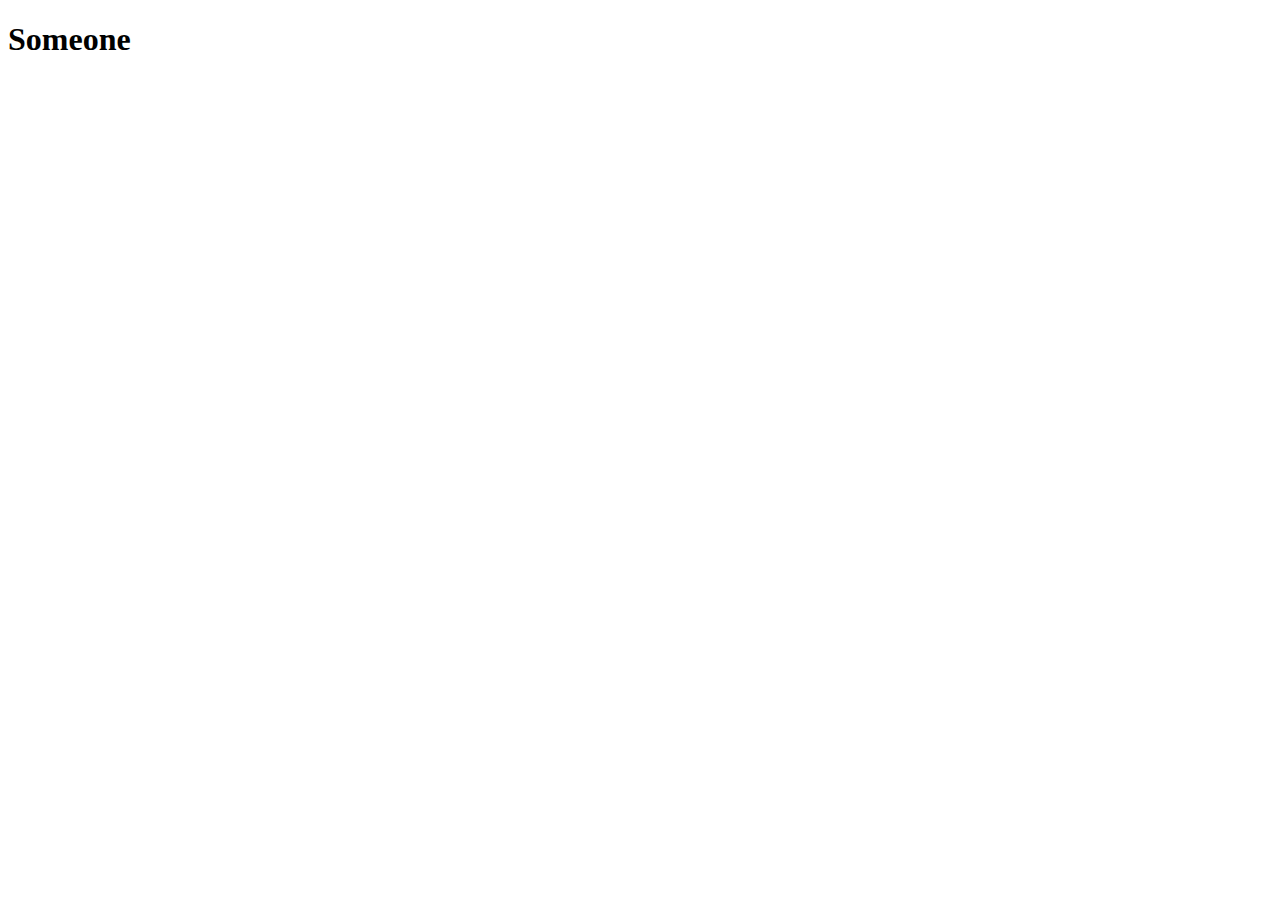
==== index.html @ 9d6117f8 "...." ====
<!DOCTYPE html>
<html>
    <head>
		<meta charset="UTF-8">
		<meta http-equiv="X-UA-Compatible" content="IE=edge">
		<meta name="viewport" content="width=device-width, initial-scale=1.0">
	
		<title>Alexingin-paracord</title>
	
		<link rel="stylesheet" href="libs/swiper/swiper-bundle.min.css">
		<link rel="stylesheet" href="style.css">
	
		<script src="libs/swiper/swiper-bundle.min.js" defer></script>
		<script src="libs/swiper/bindSwipers.js" defer></script>
		<script src="script.js" defer></script>
    </head>
    <body>
        <h1>Someone</h1>
    </body>
</html>
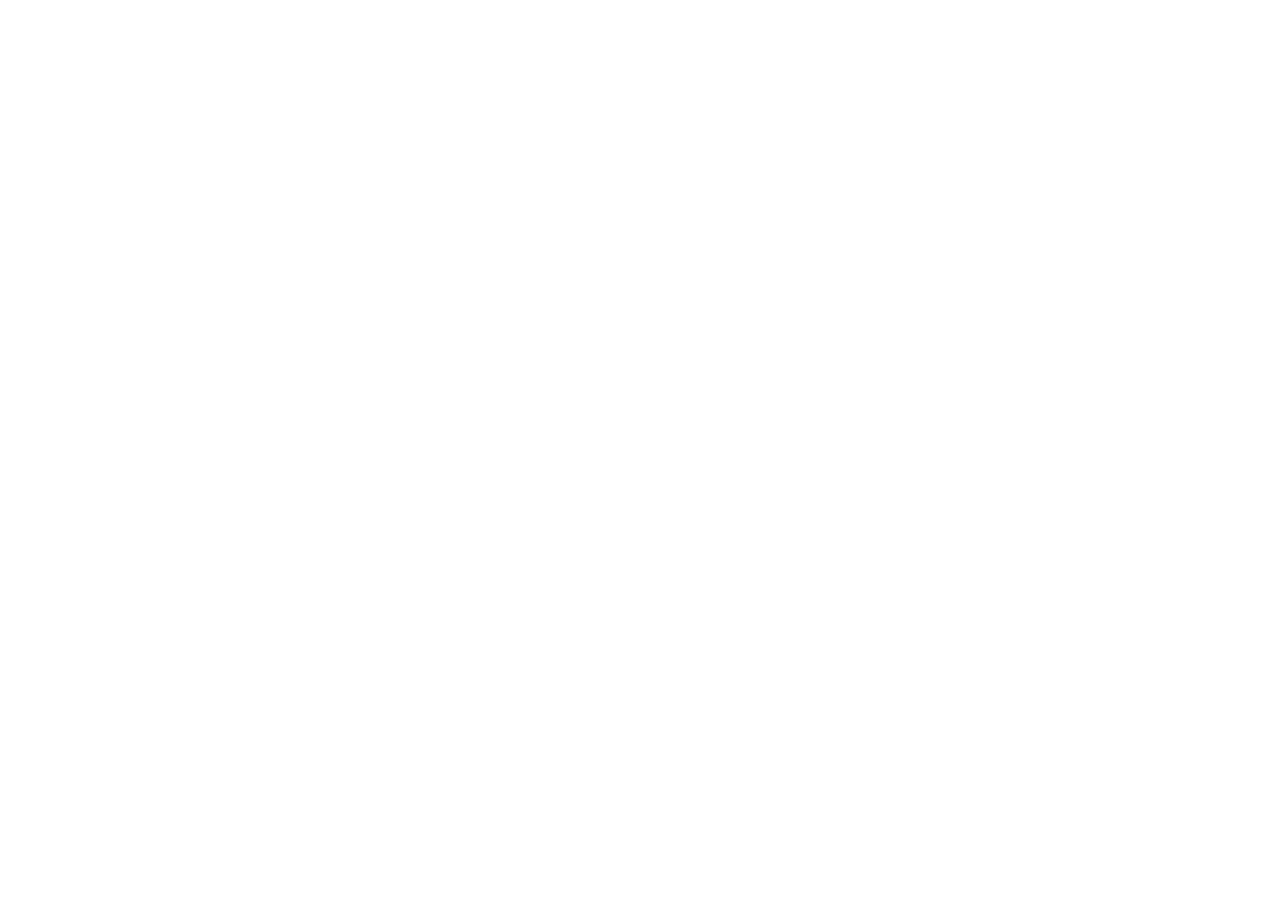
==== commit d595dc8d: "add" ====
--- a/index.html
+++ b/index.html
@@ -15,6 +15,104 @@
 		<script src="script.js" defer></script>
     </head>
     <body>
-        <h1>Someone</h1>
+        
+		<div class="main-whrapper">
+			<div class="swiper slider slider1">
+				<div class="swiper-whrapper slider__wrapper">
+					<div class="swiper-slide slider__item">
+						<div class="slider__img" style="background-image: url(img/1.jpg);"></div>
+					</div>
+					<div class="swiper-slide slider__item">
+						<div class="slider__img" style="background-image: url(img/2.jpg);"></div>
+					</div>
+					<div class="swiper-slide slider__item">
+						<div class="slider__img" style="background-image: url(img/3.jpg);"></div>
+					</div>
+					<div class="swiper-slide slider__item">
+						<div class="slider__img" style="background-image: url(img/4.jpg);"></div>
+					</div>
+					<div class="swiper-slide slider__item">
+						<div class="slider__img" style="background-image: url(img/5.jpg);"></div>
+					</div>
+					<div class="swiper-slide slider__item">
+						<div class="slider__img" style="background-image: url(img/6.jpg);"></div>
+					</div>
+				</div>
+			</div>
+
+			<div class="swiper slider slider2">
+				<div class="swiper-whrapper slider__wrapper">
+					<div class="swiper-slide slider__item">
+						<div class="slider__img" style="background-image: url(img/7.jpg);"></div>
+					</div>
+					<div class="swiper-slide slider__item">
+						<div class="slider__img" style="background-image: url(img/8.jpg);"></div>
+					</div>
+					<div class="swiper-slide slider__item">
+						<div class="slider__img" style="background-image: url(img/9.jpg);"></div>
+					</div>
+					<div class="swiper-slide slider__item">
+						<div class="slider__img" style="background-image: url(img/10.jpg);"></div>
+					</div>
+					<div class="swiper-slide slider__item">
+						<div class="slider__img" style="background-image: url(img/11.jpg);"></div>
+					</div>
+					<div class="swiper-slide slider__item">
+						<div class="slider__img" style="background-image: url(img/12.jpg);"></div>
+					</div>
+				</div>
+			</div>
+
+			<div class="swiper slider slider3">
+				<div class="swiper-whrapper slider__wrapper">
+					<div class="swiper-slide slider__item">
+						<div class="slider__img" style="background-image: url(img/13.jpg);"></div>
+					</div>
+					<div class="swiper-slide slider__item">
+						<div class="slider__img" style="background-image: url(img/14.jpg);"></div>
+					</div>
+					<div class="swiper-slide slider__item">
+						<div class="slider__img" style="background-image: url(img/15.jpg);"></div>
+					</div>
+					<div class="swiper-slide slider__item">
+						<div class="slider__img" style="background-image: url(img/16.jpg);"></div>
+					</div>
+					<div class="swiper-slide slider__item">
+						<div class="slider__img" style="background-image: url(img/17.jpg);"></div>
+					</div>
+					<div class="swiper-slide slider__item">
+						<div class="slider__img" style="background-image: url(img/18.jpg);"></div>
+					</div>
+				</div>
+			</div>
+
+			<div class="swiper slider slider4">
+				<div class="swiper-whrapper slider__wrapper">
+					<div class="swiper-slide slider__item">
+						<div class="slider__img" style="background-image: url(img/19.jpg);"></div>
+					</div>
+					<div class="swiper-slide slider__item">
+						<div class="slider__img" style="background-image: url(img/20.jpg);"></div>
+					</div>
+					<div class="swiper-slide slider__item">
+						<div class="slider__img" style="background-image: url(img/21.jpg);"></div>
+					</div>
+					<div class="swiper-slide slider__item">
+						<div class="slider__img" style="background-image: url(img/22.jpg);"></div>
+					</div>
+					<div class="swiper-slide slider__item">
+						<div class="slider__img" style="background-image: url(img/23.jpg);"></div>
+					</div>
+					<div class="swiper-slide slider__item">
+						<div class="slider__img" style="background-image: url(img/24.jpg);"></div>
+					</div>
+				</div>
+			</div>
+
+
+
+		</div>
+
+
     </body>
 </html>--- a/style.css
+++ b/style.css
@@ -0,0 +1,30 @@
+* {
+	margin: 0;
+	padding: 0;
+	box-sizing: border-box;
+}
+:root {
+
+}
+html, body {
+	height: 100%;
+	overflow: hidden;
+
+}
+
+.main_whrapper {
+	height: 100%;
+	display: flex;
+}
+
+.slider {
+	
+}
+
+.slider__item {
+	width: 20vw;
+}
+.slider__img {
+	width: 100%;
+	height: 100%;
+}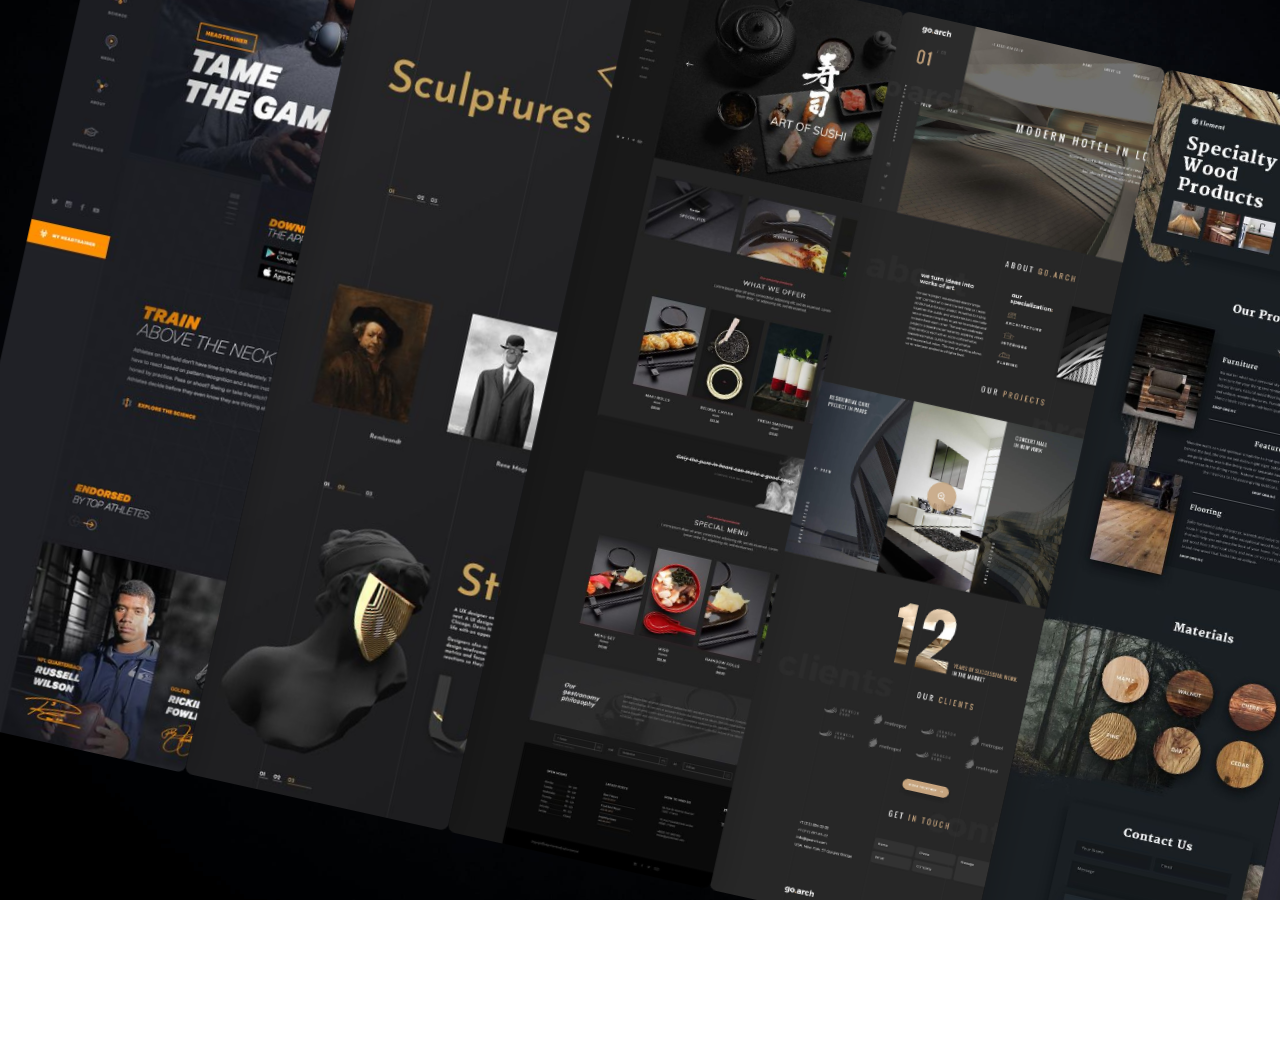
==== commit bf885358: "summmm" ====
--- a/index.html
+++ b/index.html
@@ -1,118 +1,115 @@
 <!DOCTYPE html>
-<html>
-    <head>
-		<meta charset="UTF-8">
-		<meta http-equiv="X-UA-Compatible" content="IE=edge">
-		<meta name="viewport" content="width=device-width, initial-scale=1.0">
-	
-		<title>Alexingin-paracord</title>
-	
-		<link rel="stylesheet" href="libs/swiper/swiper-bundle.min.css">
-		<link rel="stylesheet" href="style.css">
-	
-		<script src="libs/swiper/swiper-bundle.min.js" defer></script>
-		<script src="libs/swiper/bindSwipers.js" defer></script>
-		<script src="script.js" defer></script>
-    </head>
-    <body>
-        
-		<div class="main-whrapper">
-			<div class="swiper slider slider1">
-				<div class="swiper-whrapper slider__wrapper">
-					<div class="swiper-slide slider__item">
-						<div class="slider__img" style="background-image: url(img/1.jpg);"></div>
-					</div>
-					<div class="swiper-slide slider__item">
-						<div class="slider__img" style="background-image: url(img/2.jpg);"></div>
-					</div>
-					<div class="swiper-slide slider__item">
-						<div class="slider__img" style="background-image: url(img/3.jpg);"></div>
-					</div>
-					<div class="swiper-slide slider__item">
-						<div class="slider__img" style="background-image: url(img/4.jpg);"></div>
-					</div>
-					<div class="swiper-slide slider__item">
-						<div class="slider__img" style="background-image: url(img/5.jpg);"></div>
-					</div>
-					<div class="swiper-slide slider__item">
-						<div class="slider__img" style="background-image: url(img/6.jpg);"></div>
-					</div>
+<html lang="ru">
+<head>
+
+	<meta charset="UTF-8">
+	<meta http-equiv="X-UA-Compatible" content="IE=edge">
+	<meta name="viewport" content="width=device-width, initial-scale=1.0">
+
+	<title>AlexPara</title>
+
+	<link rel="stylesheet" href="libs/swiper/swiper-bundle.min.css">
+	<link rel="stylesheet" href="css/main.css">
+
+	<script src="libs/swiper/swiper-bundle.min.js" defer></script>
+	<script src="libs/swiper/bindSwipers.js" defer></script>
+	<script src="js/app.js" defer></script>
+
+</head>
+<body>
+
+	<div class="main-wrapper">
+
+		<div class="swiper slider slider1">
+			<div class="swiper-wrapper slider__wrapper">
+				<div class="swiper-slide slider__item">
+					<div class="slider__img" style="background-image: url(img/1.jpg);"></div>
+				</div>
+				<div class="swiper-slide slider__item">
+					<div class="slider__img" style="background-image: url(img/2.jpg);"></div>
+				</div>
+				<div class="swiper-slide slider__item">
+					<div class="slider__img" style="background-image: url(img/3.jpg);"></div>
+				</div>
+				<div class="swiper-slide slider__item">
+					<div class="slider__img" style="background-image: url(img/4.jpg);"></div>
+				</div>
+				<div class="swiper-slide slider__item">
+					<div class="slider__img" style="background-image: url(img/5.jpg);"></div>
+				</div>
+				<div class="swiper-slide slider__item">
+					<div class="slider__img" style="background-image: url(img/6.jpg);"></div>
 				</div>
 			</div>
-
-			<div class="swiper slider slider2">
-				<div class="swiper-whrapper slider__wrapper">
-					<div class="swiper-slide slider__item">
-						<div class="slider__img" style="background-image: url(img/7.jpg);"></div>
-					</div>
-					<div class="swiper-slide slider__item">
-						<div class="slider__img" style="background-image: url(img/8.jpg);"></div>
-					</div>
-					<div class="swiper-slide slider__item">
-						<div class="slider__img" style="background-image: url(img/9.jpg);"></div>
-					</div>
-					<div class="swiper-slide slider__item">
-						<div class="slider__img" style="background-image: url(img/10.jpg);"></div>
-					</div>
-					<div class="swiper-slide slider__item">
-						<div class="slider__img" style="background-image: url(img/11.jpg);"></div>
-					</div>
-					<div class="swiper-slide slider__item">
-						<div class="slider__img" style="background-image: url(img/12.jpg);"></div>
-					</div>
+		</div>
+		<div class="swiper slider slider2">
+			<div class="swiper-wrapper slider__wrapper">
+				<div class="swiper-slide slider__item">
+					<div class="slider__img" style="background-image: url(img/7.jpg);"></div>
+				</div>
+				<div class="swiper-slide slider__item">
+					<div class="slider__img" style="background-image: url(img/8.jpg);"></div>
+				</div>
+				<div class="swiper-slide slider__item">
+					<div class="slider__img" style="background-image: url(img/9.jpg);"></div>
+				</div>
+				<div class="swiper-slide slider__item">
+					<div class="slider__img" style="background-image: url(img/10.jpg);"></div>
+				</div>
+				<div class="swiper-slide slider__item">
+					<div class="slider__img" style="background-image: url(img/11.jpg);"></div>
+				</div>
+				<div class="swiper-slide slider__item">
+					<div class="slider__img" style="background-image: url(img/12.jpg);"></div>
 				</div>
 			</div>
-
-			<div class="swiper slider slider3">
-				<div class="swiper-whrapper slider__wrapper">
-					<div class="swiper-slide slider__item">
-						<div class="slider__img" style="background-image: url(img/13.jpg);"></div>
-					</div>
-					<div class="swiper-slide slider__item">
-						<div class="slider__img" style="background-image: url(img/14.jpg);"></div>
-					</div>
-					<div class="swiper-slide slider__item">
-						<div class="slider__img" style="background-image: url(img/15.jpg);"></div>
-					</div>
-					<div class="swiper-slide slider__item">
-						<div class="slider__img" style="background-image: url(img/16.jpg);"></div>
-					</div>
-					<div class="swiper-slide slider__item">
-						<div class="slider__img" style="background-image: url(img/17.jpg);"></div>
-					</div>
-					<div class="swiper-slide slider__item">
-						<div class="slider__img" style="background-image: url(img/18.jpg);"></div>
-					</div>
+		</div>
+		<div class="swiper slider slider3">
+			<div class="swiper-wrapper slider__wrapper">
+				<div class="swiper-slide slider__item">
+					<div class="slider__img" style="background-image: url(img/13.jpg);"></div>
+				</div>
+				<div class="swiper-slide slider__item">
+					<div class="slider__img" style="background-image: url(img/14.jpg);"></div>
+				</div>
+				<div class="swiper-slide slider__item">
+					<div class="slider__img" style="background-image: url(img/15.jpg);"></div>
+				</div>
+				<div class="swiper-slide slider__item">
+					<div class="slider__img" style="background-image: url(img/16.jpg);"></div>
+				</div>
+				<div class="swiper-slide slider__item">
+					<div class="slider__img" style="background-image: url(img/17.jpg);"></div>
+				</div>
+				<div class="swiper-slide slider__item">
+					<div class="slider__img" style="background-image: url(img/18.jpg);"></div>
 				</div>
 			</div>
-
-			<div class="swiper slider slider4">
-				<div class="swiper-whrapper slider__wrapper">
-					<div class="swiper-slide slider__item">
-						<div class="slider__img" style="background-image: url(img/19.jpg);"></div>
-					</div>
-					<div class="swiper-slide slider__item">
-						<div class="slider__img" style="background-image: url(img/20.jpg);"></div>
-					</div>
-					<div class="swiper-slide slider__item">
-						<div class="slider__img" style="background-image: url(img/21.jpg);"></div>
-					</div>
-					<div class="swiper-slide slider__item">
-						<div class="slider__img" style="background-image: url(img/22.jpg);"></div>
-					</div>
-					<div class="swiper-slide slider__item">
-						<div class="slider__img" style="background-image: url(img/23.jpg);"></div>
-					</div>
-					<div class="swiper-slide slider__item">
-						<div class="slider__img" style="background-image: url(img/24.jpg);"></div>
-					</div>
+		</div>
+		<div class="swiper slider slider4">
+			<div class="swiper-wrapper slider__wrapper">
+				<div class="swiper-slide slider__item">
+					<div class="slider__img" style="background-image: url(img/19.jpg);"></div>
+				</div>
+				<div class="swiper-slide slider__item">
+					<div class="slider__img" style="background-image: url(img/20.jpg);"></div>
+				</div>
+				<div class="swiper-slide slider__item">
+					<div class="slider__img" style="background-image: url(img/21.jpg);"></div>
+				</div>
+				<div class="swiper-slide slider__item">
+					<div class="slider__img" style="background-image: url(img/22.jpg);"></div>
+				</div>
+				<div class="swiper-slide slider__item">
+					<div class="slider__img" style="background-image: url(img/23.jpg);"></div>
+				</div>
+				<div class="swiper-slide slider__item">
+					<div class="slider__img" style="background-image: url(img/24.jpg);"></div>
 				</div>
 			</div>
-
-
-
 		</div>
 
+	</div>
 
-    </body>
+</body>
 </html>--- a/css/main.css
+++ b/css/main.css
@@ -0,0 +1,52 @@
+* {
+	margin: 0;
+	padding: 0;
+	box-sizing: border-box;
+}
+:root {
+	--index: calc(1vw + 1vh);
+	--transition: 1.25s cubic-bezier(.2, .6, 0, 1);
+}
+html, body {
+	height: 100%;
+	overflow: hidden;
+}
+.main-wrapper {
+	height: 100%;
+	display: flex;
+	gap: var(--index);
+	background-image: url(../img/bg.jpg);
+	background-size: cover;
+	background-position: center;
+}
+.slider {
+	transform: rotate(0);
+	overflow: visible;
+}
+.slider:nth-child(odd) {
+	transform: rotate(192.5deg);
+}
+.slider .slider__wrapper {
+	transition: var(--transition)!important;
+	will-change: transform;
+}
+.slider__item {
+	width: 21vw;
+	margin-bottom: calc(var(--index) * 2.6);
+	cursor: pointer;
+	transition: transform var(--transition);
+	will-change: transform;
+	box-shadow: rgb(0 0 0 / .15) 0 0 30px 10px;
+}
+.slider__item:hover {
+	transform: scale(1.04);
+}
+.slider__img {
+	width: 100%;
+	height: 100%;
+	background-size: cover;
+	border-radius: 8px;
+}
+.slider:nth-child(odd) .slider__img {
+	transform: rotate(-180deg);
+}
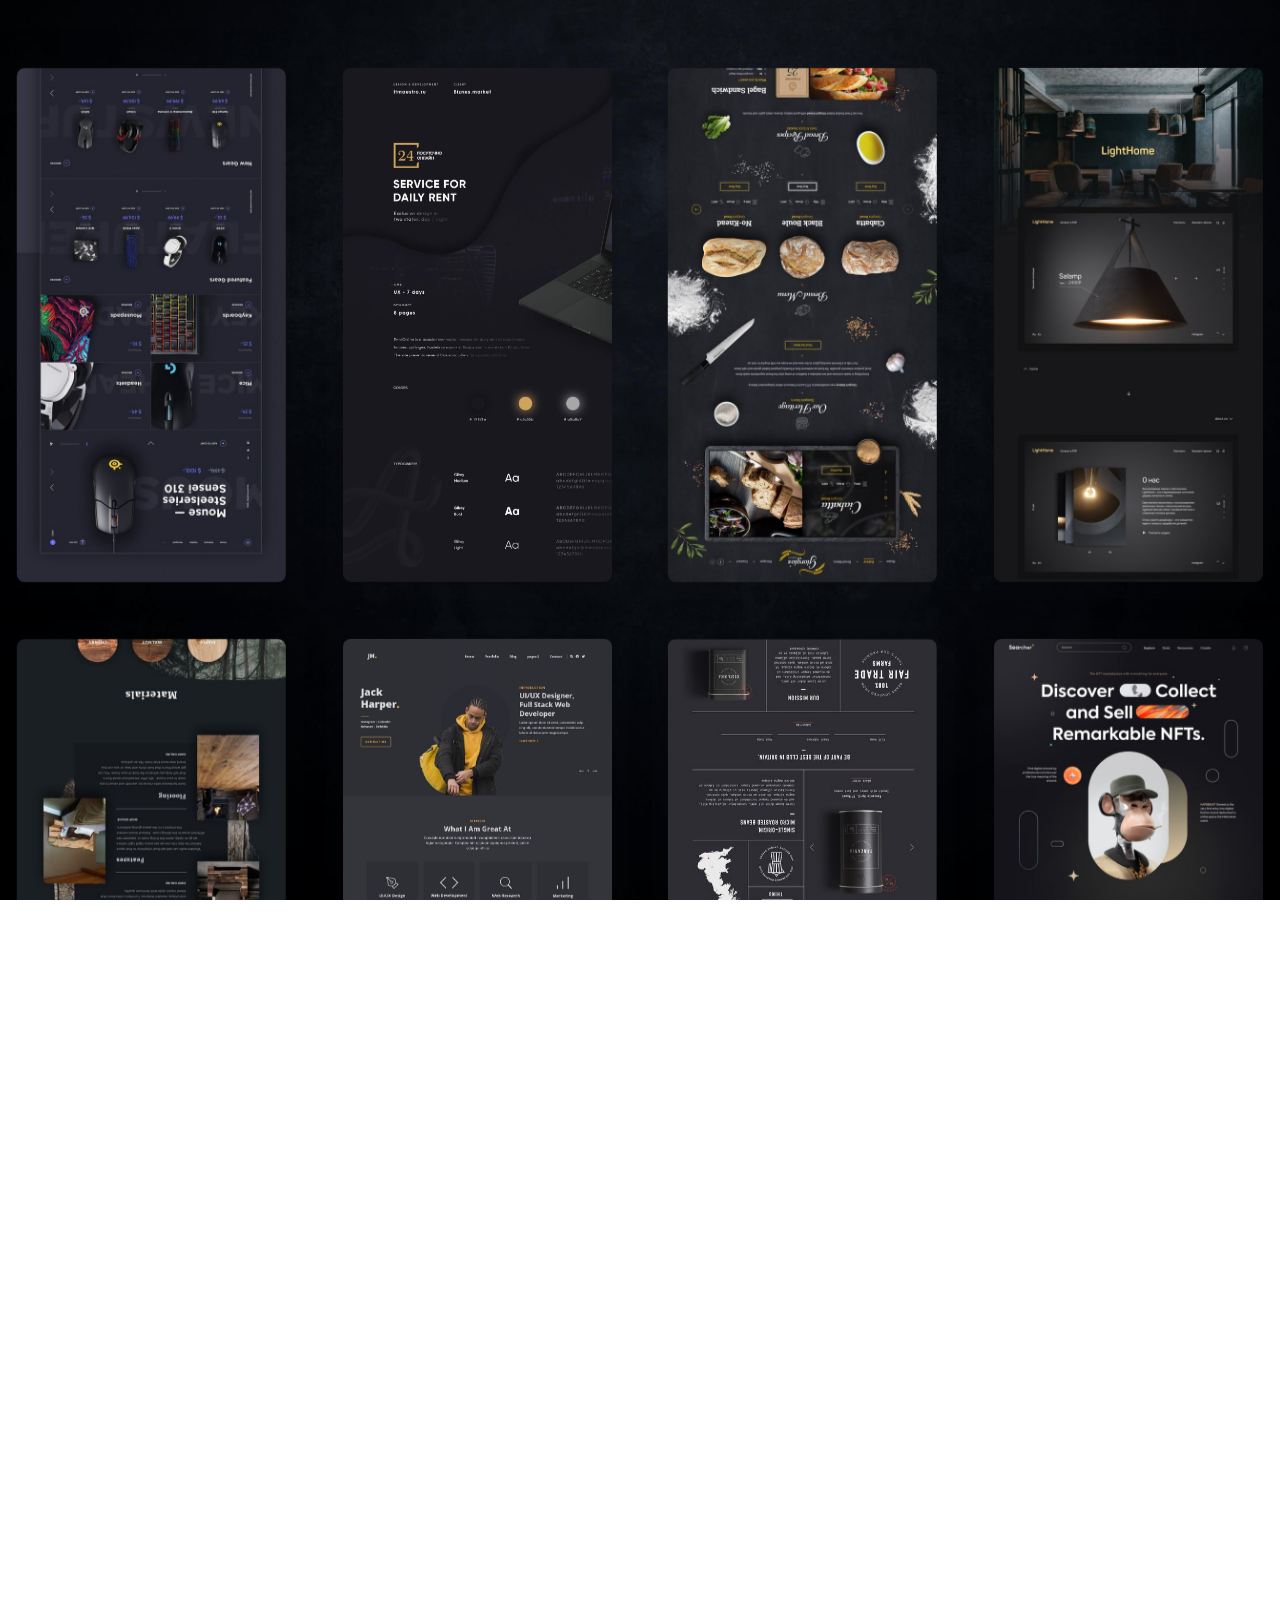
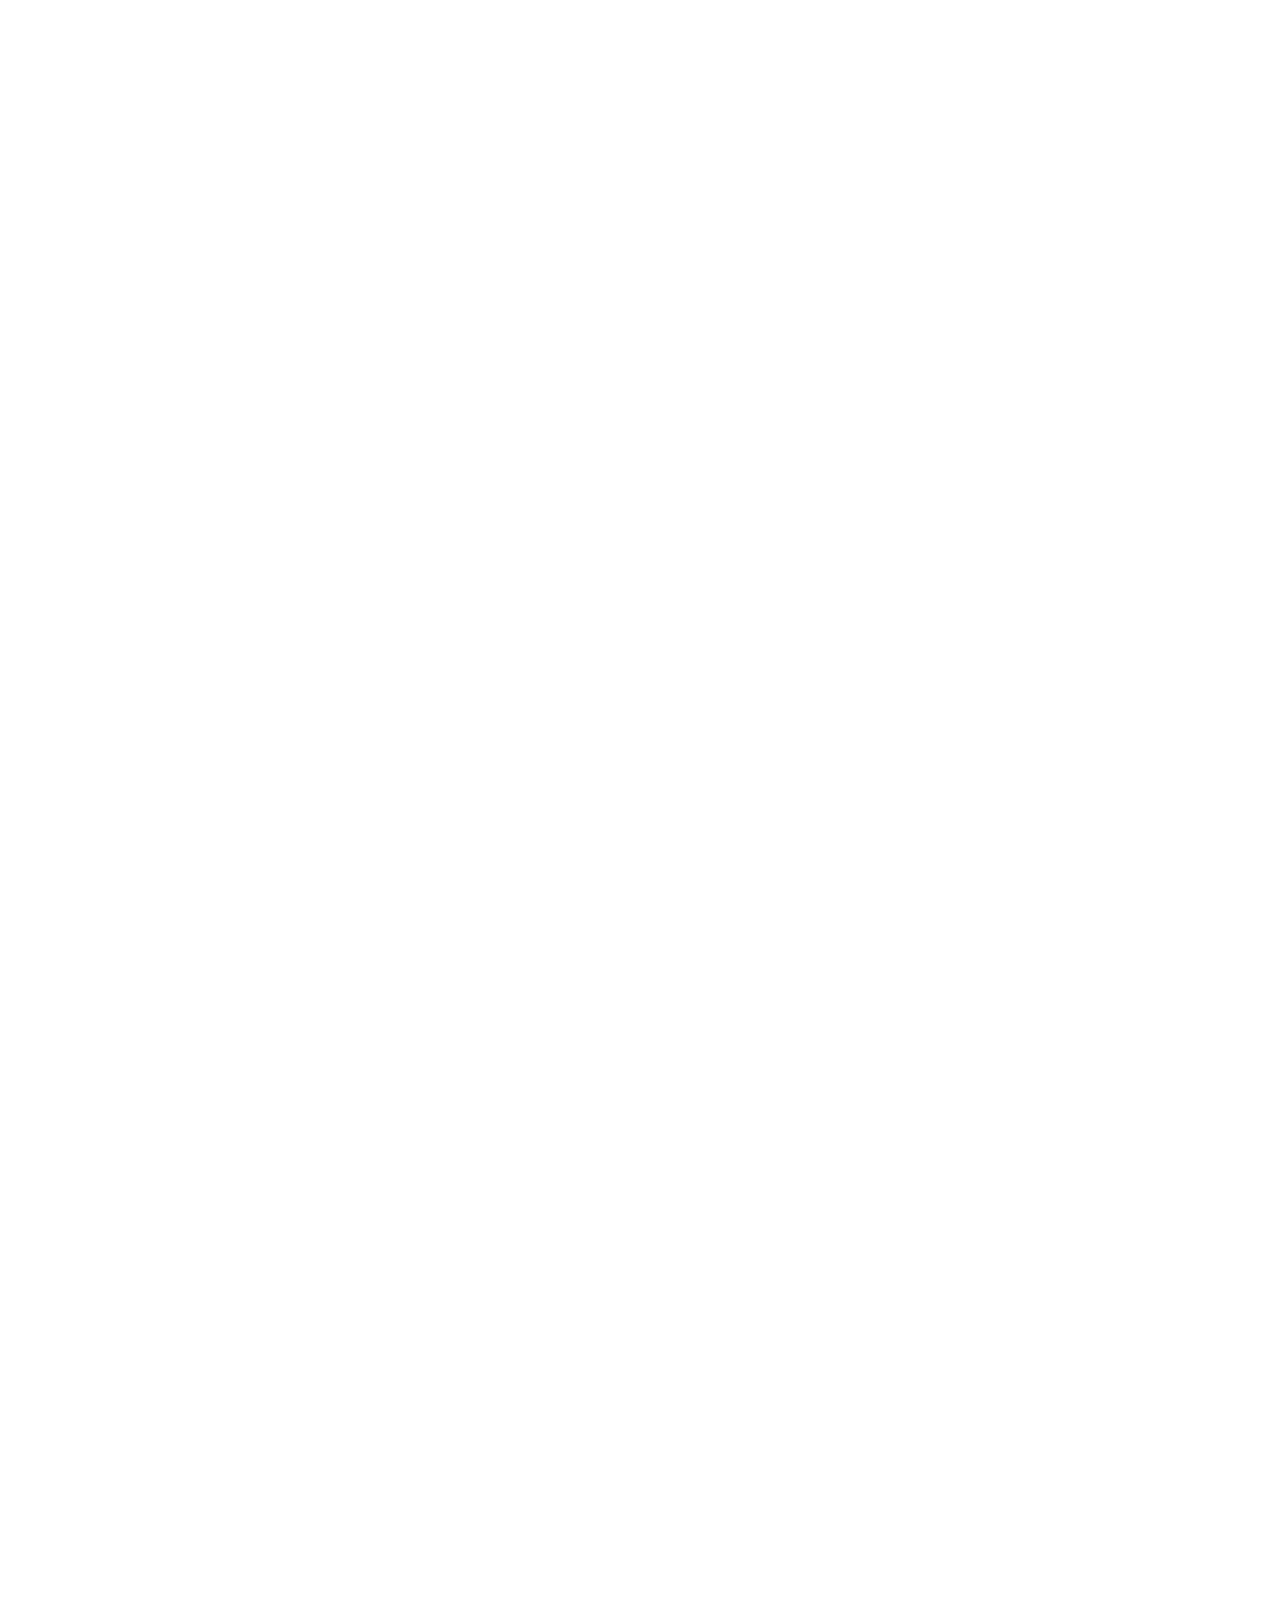
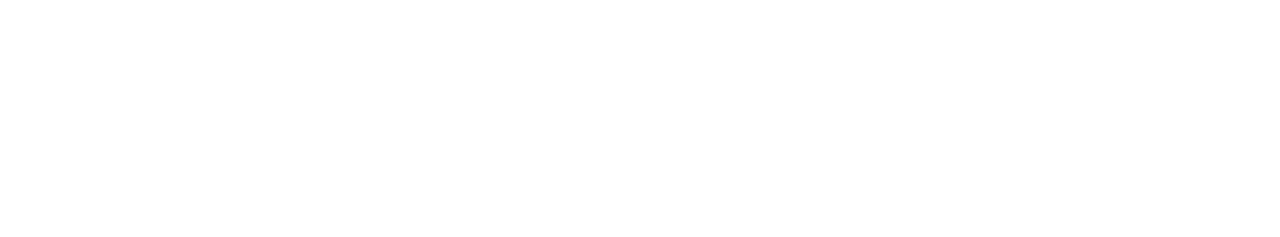
==== commit ccc6059f: "newmen" ====
--- a/index.html
+++ b/index.html
@@ -23,88 +23,88 @@
 		<div class="swiper slider slider1">
 			<div class="swiper-wrapper slider__wrapper">
 				<div class="swiper-slide slider__item">
-					<div class="slider__img" style="background-image: url(img/1.jpg);"></div>
+					<div class="slider__img" style="background-image: url(img/1.jpg);" onclick="location.href='1.html';"></div>
 				</div>
 				<div class="swiper-slide slider__item">
-					<div class="slider__img" style="background-image: url(img/2.jpg);"></div>
+					<div class="slider__img" style="background-image: url(img/2.jpg);" onclick="location.href='2.html';"></div>
 				</div>
 				<div class="swiper-slide slider__item">
-					<div class="slider__img" style="background-image: url(img/3.jpg);"></div>
+					<div class="slider__img" style="background-image: url(img/3.jpg);" onclick="location.href='3.html';"></div>
 				</div>
 				<div class="swiper-slide slider__item">
-					<div class="slider__img" style="background-image: url(img/4.jpg);"></div>
+					<div class="slider__img" style="background-image: url(img/4.jpg);" onclick="location.href='4.html';"></div>
 				</div>
 				<div class="swiper-slide slider__item">
-					<div class="slider__img" style="background-image: url(img/5.jpg);"></div>
+					<div class="slider__img" style="background-image: url(img/5.jpg);" onclick="location.href='5.html';"></div>
 				</div>
 				<div class="swiper-slide slider__item">
-					<div class="slider__img" style="background-image: url(img/6.jpg);"></div>
+					<div class="slider__img" style="background-image: url(img/6.jpg);" onclick="location.href='6.html';"></div>
 				</div>
 			</div>
 		</div>
 		<div class="swiper slider slider2">
 			<div class="swiper-wrapper slider__wrapper">
 				<div class="swiper-slide slider__item">
-					<div class="slider__img" style="background-image: url(img/7.jpg);"></div>
+					<div class="slider__img" style="background-image: url(img/7.jpg);" onclick="location.href='7.html';"></div>
 				</div>
 				<div class="swiper-slide slider__item">
-					<div class="slider__img" style="background-image: url(img/8.jpg);"></div>
+					<div class="slider__img" style="background-image: url(img/8.jpg);" onclick="location.href='8.html';"></div>
 				</div>
 				<div class="swiper-slide slider__item">
-					<div class="slider__img" style="background-image: url(img/9.jpg);"></div>
+					<div class="slider__img" style="background-image: url(img/9.jpg);" onclick="location.href='9.html';"></div>
 				</div>
 				<div class="swiper-slide slider__item">
-					<div class="slider__img" style="background-image: url(img/10.jpg);"></div>
+					<div class="slider__img" style="background-image: url(img/10.jpg);" onclick="location.href='10.html';"></div>
 				</div>
 				<div class="swiper-slide slider__item">
-					<div class="slider__img" style="background-image: url(img/11.jpg);"></div>
+					<div class="slider__img" style="background-image: url(img/11.jpg);" onclick="location.href='11.html';"></div>
 				</div>
 				<div class="swiper-slide slider__item">
-					<div class="slider__img" style="background-image: url(img/12.jpg);"></div>
+					<div class="slider__img" style="background-image: url(img/12.jpg);" onclick="location.href='12.html';"></div>
 				</div>
 			</div>
 		</div>
 		<div class="swiper slider slider3">
 			<div class="swiper-wrapper slider__wrapper">
 				<div class="swiper-slide slider__item">
-					<div class="slider__img" style="background-image: url(img/13.jpg);"></div>
+					<div class="slider__img" style="background-image: url(img/13.jpg);" onclick="location.href='13.html';"></div>
 				</div>
 				<div class="swiper-slide slider__item">
-					<div class="slider__img" style="background-image: url(img/14.jpg);"></div>
+					<div class="slider__img" style="background-image: url(img/14.jpg);" onclick="location.href='14.html';"></div>
 				</div>
 				<div class="swiper-slide slider__item">
-					<div class="slider__img" style="background-image: url(img/15.jpg);"></div>
+					<div class="slider__img" style="background-image: url(img/15.jpg);" onclick="location.href='15.html';"></div>
 				</div>
 				<div class="swiper-slide slider__item">
-					<div class="slider__img" style="background-image: url(img/16.jpg);"></div>
+					<div class="slider__img" style="background-image: url(img/16.jpg);" onclick="location.href='16.html';"></div>
 				</div>
 				<div class="swiper-slide slider__item">
-					<div class="slider__img" style="background-image: url(img/17.jpg);"></div>
+					<div class="slider__img" style="background-image: url(img/17.jpg);" onclick="location.href='17.html';"></div>
 				</div>
 				<div class="swiper-slide slider__item">
-					<div class="slider__img" style="background-image: url(img/18.jpg);"></div>
+					<div class="slider__img" style="background-image: url(img/18.jpg);" onclick="location.href='18.html';"></div>
 				</div>
 			</div>
 		</div>
 		<div class="swiper slider slider4">
 			<div class="swiper-wrapper slider__wrapper">
 				<div class="swiper-slide slider__item">
-					<div class="slider__img" style="background-image: url(img/19.jpg);"></div>
+					<div class="slider__img" style="background-image: url(img/19.jpg);" onclick="location.href='19.html';"></div>
 				</div>
 				<div class="swiper-slide slider__item">
-					<div class="slider__img" style="background-image: url(img/20.jpg);"></div>
+					<div class="slider__img" style="background-image: url(img/20.jpg);" onclick="location.href='20.html';"></div>
 				</div>
 				<div class="swiper-slide slider__item">
-					<div class="slider__img" style="background-image: url(img/21.jpg);"></div>
+					<div class="slider__img" style="background-image: url(img/21.jpg);" onclick="location.href='21.html';"></div>
 				</div>
 				<div class="swiper-slide slider__item">
-					<div class="slider__img" style="background-image: url(img/22.jpg);"></div>
+					<div class="slider__img" style="background-image: url(img/22.jpg);" onclick="location.href='22.html';"></div>
 				</div>
 				<div class="swiper-slide slider__item">
-					<div class="slider__img" style="background-image: url(img/23.jpg);"></div>
+					<div class="slider__img" style="background-image: url(img/23.jpg);" onclick="location.href='23.html';"></div>
 				</div>
 				<div class="swiper-slide slider__item">
-					<div class="slider__img" style="background-image: url(img/24.jpg);"></div>
+					<div class="slider__img" style="background-image: url(img/24.jpg);" onclick="location.href='24.html';"></div>
 				</div>
 			</div>
 		</div>
--- a/css/main.css
+++ b/css/main.css
@@ -24,7 +24,7 @@
 	overflow: visible;
 }
 .slider:nth-child(odd) {
-	transform: rotate(192.5deg);
+	transform: rotate(0);
 }
 .slider .slider__wrapper {
 	transition: var(--transition)!important;
